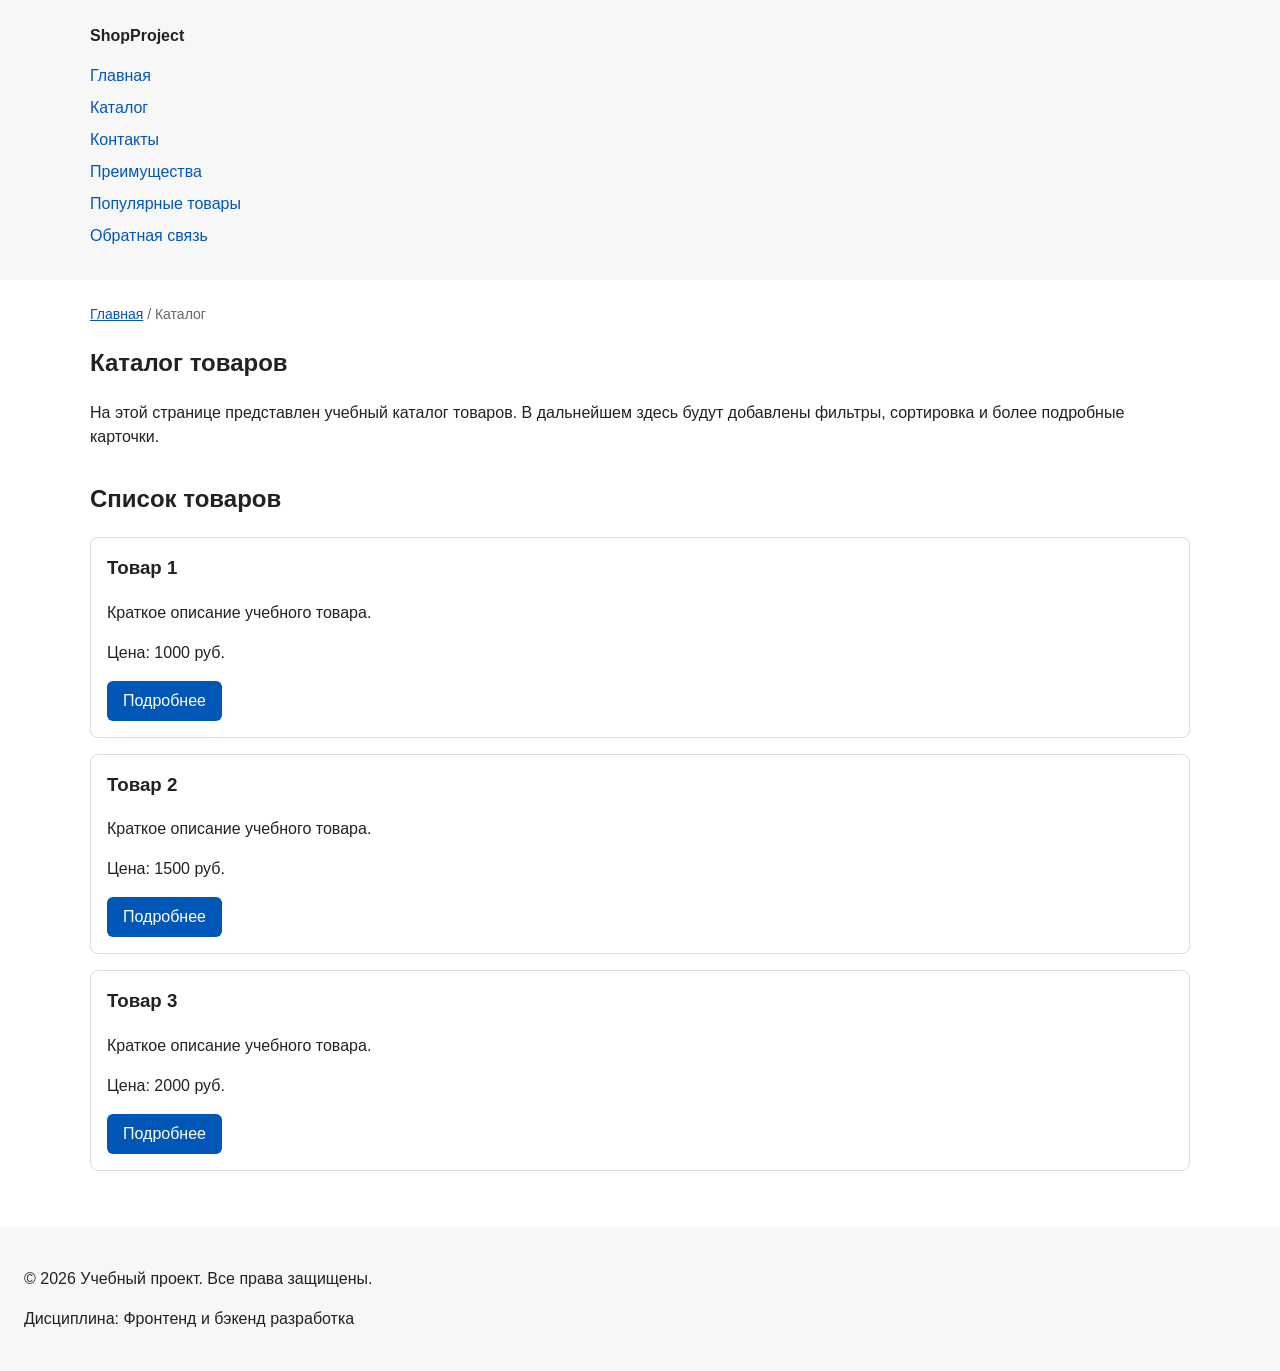
==== catalog.html @ 55f5a35a "feat: add multi-page structure navigation and anchors" ====
<!DOCTYPE html>
<html lang="ru">
<head>
    <meta charset="UTF-8">
    <meta name="viewport" content="width=device-width, initial-scale=1.0">
    <meta name="description" content="Каталог товаров учебного интернет-магазина.">
    <title>Каталог товаров – Учебный интернет-магазин</title>
    <link rel="stylesheet" href="css/style.css">

    <meta property="og:type" content="website">
    <meta property="og:title" content="Учебный интернет-магазин">
    <meta property="og:description" content="Учебный frontend-проект интернет-магазина.">
    <meta property="og:image" content="https://golik-mk-7.github.io/kr1-html-css-shop/images/preview.jpg">
</head>
<body>

    <header>
        <div class="site-header">
            <a class="site-logo" href="index.html">ShopProject</a>
            <nav class="site-nav" aria-label="Основная навигация">
                <ul class="site-nav__list">
                    <li><a href="index.html">Главная</a></li>
                    <li><a href="catalog.html">Каталог</a></li>
                    <li><a href="contacts.html">Контакты</a></li>
                    <li><a href="index.html#advantages">Преимущества</a></li>
                    <li><a href="index.html#popular">Популярные товары</a></li>
                    <li><a href="index.html#contacts">Обратная связь</a></li>
                </ul>
            </nav>
        </div>
    </header>

    <main>

        <nav class="breadcrumbs" aria-label="Хлебные крошки">
            <a href="index.html">Главная</a>
            <span>Каталог</span>
        </nav>

        <section class="section">
            <h1>Каталог товаров</h1>
            <p>
                На этой странице представлен учебный каталог товаров.
                В дальнейшем здесь будут добавлены фильтры, сортировка и более подробные карточки.
            </p>
        </section>

        <section class="section">
            <h2>Список товаров</h2>

            <article class="product-card">
                <h3>Товар 1</h3>
                <p>Краткое описание учебного товара.</p>
                <p>Цена: 1000 руб.</p>
                <a class="button" href="index.html#popular">Подробнее</a>
            </article>

            <article class="product-card">
                <h3>Товар 2</h3>
                <p>Краткое описание учебного товара.</p>
                <p>Цена: 1500 руб.</p>
                <a class="button" href="index.html#popular">Подробнее</a>
            </article>

            <article class="product-card">
                <h3>Товар 3</h3>
                <p>Краткое описание учебного товара.</p>
                <p>Цена: 2000 руб.</p>
                <a class="button" href="index.html#popular">Подробнее</a>
            </article>
        </section>

    </main>

    <footer>
        <p>&copy; 2026 Учебный проект. Все права защищены.</p>
        <p>Дисциплина: Фронтенд и бэкенд разработка</p>
    </footer>

</body>
</html>
---- css/style.css ----
/* ===================================
   1. Переменные проекта
   =================================== */

:root {
    /* Основные цвета проекта */
    --color-bg: #ffffff;
    --color-text: #222222;
    --color-muted: #666666;
    --color-primary: #0057b8;
    --color-primary-dark: #003f86;
    --color-border: #dddddd;
    --color-surface: #f7f7f7;
    --color-surface-accent: #eef5ff;
    --color-danger: #b00020;
    --color-success: #168a2f;
    --color-success-bg: #eefaf0;
    --color-white: #ffffff;

    /* Отступы */
    --space-xs: 4px;
    --space-sm: 8px;
    --space-md: 16px;
    --space-lg: 24px;
    --space-xl: 32px;

    /* Скругления */
    --radius-sm: 6px;
    --radius-md: 8px;
    --radius-lg: 12px;

    /* Размеры */
    --container-width: 1100px;
}

/* ===================================
   2. Базовые стили
   =================================== */

* {
    box-sizing: border-box;
}

body {
    margin: 0;
    font-family: Arial, sans-serif;
    line-height: 1.5;
    color: var(--color-text);
    background-color: var(--color-bg);
}

header,
main,
footer {
    padding: var(--space-lg);
}

header {
    background-color: var(--color-surface);
}

footer {
    background-color: var(--color-surface);
}

/* ===================================
   3. Общие элементы интерфейса
   =================================== */

a {
    color: var(--color-primary);
}

a:hover {
    color: var(--color-primary-dark);
}

a:focus-visible {
    outline: 2px solid var(--color-primary);
    outline-offset: 3px;
}

.button {
    display: inline-block;
    padding: var(--space-sm) var(--space-md);
    color: var(--color-white);
    background-color: var(--color-primary);
    text-decoration: none;
    border: none;
    border-radius: var(--radius-sm);
    cursor: pointer;
}

.button:hover {
    background-color: var(--color-primary-dark);
}

.button:focus-visible {
    outline: 2px solid var(--color-primary);
    outline-offset: 3px;
}

.button:disabled {
    opacity: 0.6;
    cursor: not-allowed;
}

/* ===================================
   4. Компоненты страницы
   =================================== */

.site-header {
    max-width: var(--container-width);
    margin: 0 auto;
}

.site-logo {
    font-weight: bold;
    text-decoration: none;
    color: var(--color-text);
}

.site-nav__list {
    padding: 0;
    margin: var(--space-md) 0 0;
    list-style: none;
}

.site-nav__list li {
    margin-bottom: var(--space-sm);
}

.site-nav__list a {
    color: var(--color-primary);
    text-decoration: none;
}

.site-nav__list a:hover {
    text-decoration: underline;
}

.hero {
    max-width: var(--container-width);
    margin: 0 auto var(--space-xl);
    padding: var(--space-xl) var(--space-lg);
    background-color: var(--color-surface-accent);
    border-radius: var(--radius-lg);
}

.section {
    max-width: var(--container-width);
    margin: 0 auto var(--space-xl);
}

.section h2 {
    margin-top: 0;
}

.product-card {
    margin-bottom: var(--space-md);
    padding: var(--space-md);
    border: 1px solid var(--color-border);
    border-radius: var(--radius-md);
    background-color: var(--color-bg);
}

.product-card:hover {
    border-color: var(--color-primary);
}

.product-card h3 {
    margin-top: 0;
}

.aside-info {
    max-width: var(--container-width);
    margin: 0 auto var(--space-xl);
    padding: var(--space-md);
    border-left: 4px solid var(--color-primary);
    background-color: var(--color-surface);
}

/* ===================================
   5. Форма и модальное окно
   =================================== */

.order-dialog {
    width: min(100% - 32px, 560px);
    padding: var(--space-lg);
    border: none;
    border-radius: var(--radius-lg);
}

.order-dialog::backdrop {
    background-color: rgba(0, 0, 0, 0.5);
}

.form-field {
    margin-bottom: var(--space-md);
}

.form-field label {
    display: block;
    margin-bottom: var(--space-xs);
}

.form-field input,
.form-field select,
.form-field textarea {
    width: 100%;
    padding: 10px 12px;
    border: 1px solid var(--color-border);
    border-radius: var(--radius-sm);
    font: inherit;
}

.form-field input[type="checkbox"] {
    width: auto;
}

.form-field small {
    display: block;
    margin-top: var(--space-xs);
    color: var(--color-muted);
}

.form-field input:hover,
.form-field select:hover,
.form-field textarea:hover {
    border-color: var(--color-primary);
}

.form-field input:focus-visible,
.form-field select:focus-visible,
.form-field textarea:focus-visible,
.form-actions button:focus-visible {
    outline: 2px solid var(--color-primary);
    outline-offset: 3px;
}

[aria-invalid="true"] {
    border-color: var(--color-danger);
}

.form-actions {
    display: flex;
    gap: var(--space-md);
    margin-top: var(--space-lg);
}

.success-message {
    max-width: var(--container-width);
    margin: var(--space-lg) auto;
    padding: var(--space-md);
    border-left: 4px solid var(--color-success);
    background-color: var(--color-success-bg);
}

.breadcrumbs {
    max-width: var(--container-width);
    margin: 0 auto var(--space-md);
    font-size: 14px;
    color: var(--color-muted);
}

.breadcrumbs a {
    color: var(--color-primary);
}

.breadcrumbs span::before {
    content: " / ";
    color: var(--color-muted);
}

html {
    scroll-behavior: smooth;
}

:target {
    outline: 2px dashed var(--color-primary);
    outline-offset: 4px;
}
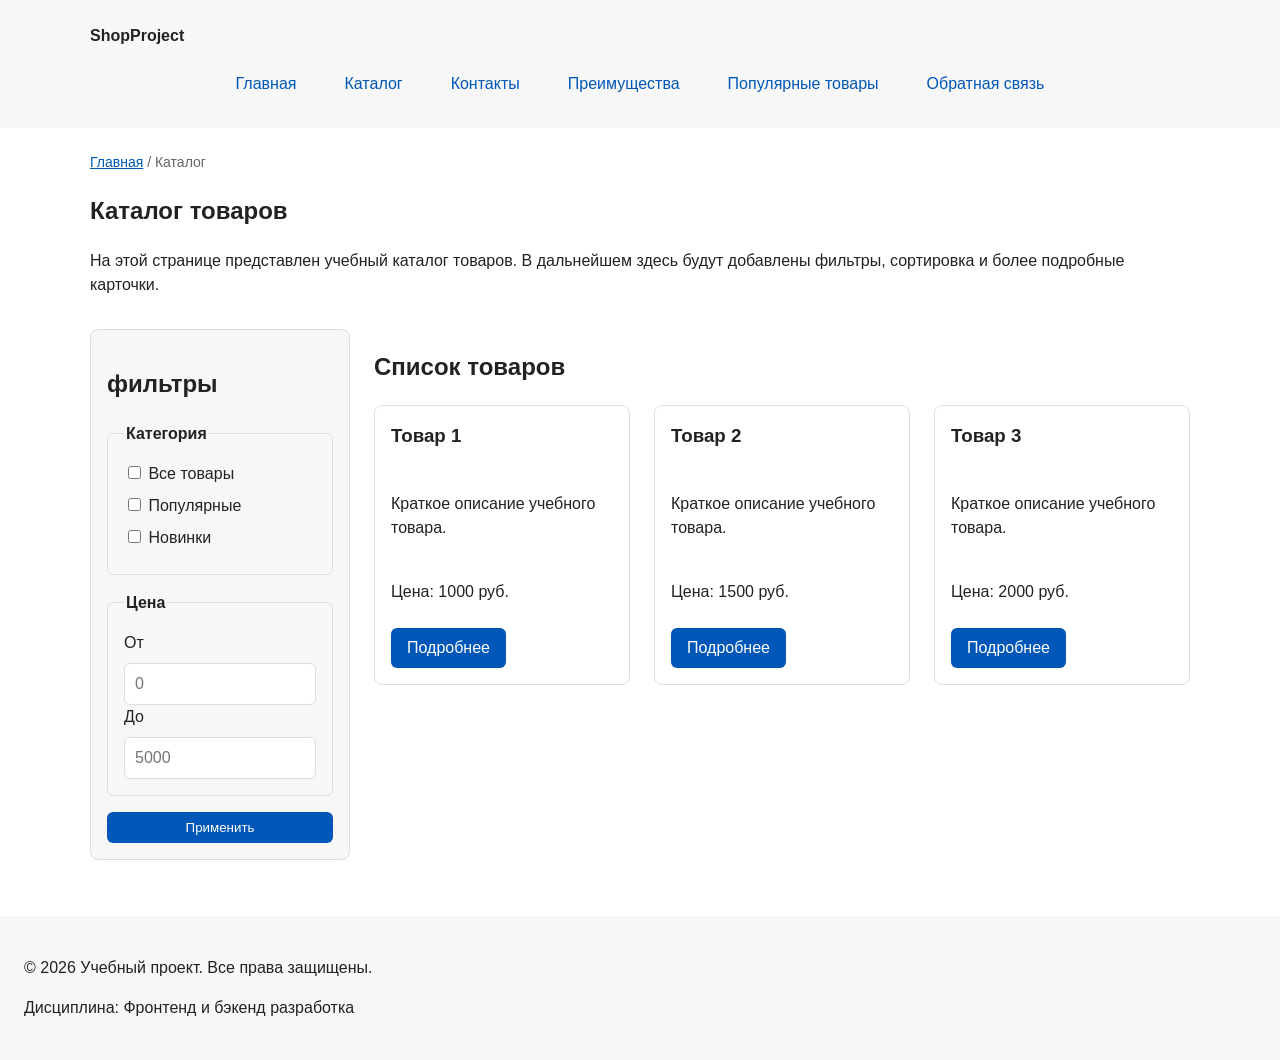
==== commit 57a64802: "feat: add flex navigation and grid catalog layout" ====
--- a/catalog.html
+++ b/catalog.html
@@ -45,29 +45,76 @@
             </p>
         </section>
 
-        <section class="section">
-            <h2>Список товаров</h2>
+        <section class="catalog-layout">
 
-            <article class="product-card">
-                <h3>Товар 1</h3>
-                <p>Краткое описание учебного товара.</p>
-                <p>Цена: 1000 руб.</p>
-                <a class="button" href="index.html#popular">Подробнее</a>
-            </article>
+            <aside class="catalog-filters">
+                <h2>фильтры</h2>
 
-            <article class="product-card">
-                <h3>Товар 2</h3>
-                <p>Краткое описание учебного товара.</p>
-                <p>Цена: 1500 руб.</p>
-                <a class="button" href="index.html#popular">Подробнее</a>
-            </article>
+                <form class="filters-form" action="#" method="get">
 
-            <article class="product-card">
-                <h3>Товар 3</h3>
-                <p>Краткое описание учебного товара.</p>
-                <p>Цена: 2000 руб.</p>
-                <a class="button" href="index.html#popular">Подробнее</a>
-            </article>
+                    <fieldset>
+                        <legend>Категория</legend>
+
+                        <label>
+                            <input type="checkbox" name="category" value="all">
+                            Все товары
+                        </label>
+
+                        <label>
+                            <input type="checkbox" name="category" value="popular">
+                            Популярные
+                        </label>
+
+                        <label>
+                            <input type="checkbox" name="category" value="new">
+                            Новинки
+                        </label>
+                    </fieldset>
+
+                    <fieldset>
+                        <legend>Цена</legend>
+
+                        <label for="price-from">От</label>
+                        <input id="price-from" name="price-from" type="number" min="0" placeholder="0">
+
+                        <label for="price-to">До</label>
+                        <input id="price-to" name="price-to" type="number" min="0" placeholder="5000">
+                    </fieldset>
+
+                    <button class="button" type="submit">Применить</button>
+
+                </form>
+            </aside>
+
+            <section class="catalog-products">
+                <h2>Список товаров</h2>
+
+                <div class="products-grid">
+
+                    <article class="product-card">
+                        <h3>Товар 1</h3>
+                        <p>Краткое описание учебного товара.</p>
+                        <p>Цена: 1000 руб.</p>
+                        <a class="button" href="index.html#popular">Подробнее</a>
+                    </article>
+
+                    <article class="product-card">
+                        <h3>Товар 2</h3>
+                        <p>Краткое описание учебного товара.</p>
+                        <p>Цена: 1500 руб.</p>
+                        <a class="button" href="index.html#popular">Подробнее</a>
+                    </article>
+
+                    <article class="product-card">
+                        <h3>Товар 3</h3>
+                        <p>Краткое описание учебного товара.</p>
+                        <p>Цена: 2000 руб.</p>
+                        <a class="button" href="index.html#popular">Подробнее</a>
+                    </article>
+
+                </div>
+            </section>
+
         </section>
 
     </main>
--- a/css/style.css
+++ b/css/style.css
@@ -121,22 +121,27 @@
 }
 
 .site-nav__list {
+    display: flex;
+    flex-wrap: wrap;
+    justify-content: center;
+    align-items: center;
+    gap: var(--space-md);
     padding: 0;
     margin: var(--space-md) 0 0;
     list-style: none;
 }
 
-.site-nav__list li {
-    margin-bottom: var(--space-sm);
-}
-
 .site-nav__list a {
+    display: inline-block;
+    padding: var(--space-sm) var(--space-md);
     color: var(--color-primary);
     text-decoration: none;
+    border-radius: var(--radius-sm);
 }
 
 .site-nav__list a:hover {
-    text-decoration: underline;
+    color: var(--color-white);
+    background-color: var(--color-primary);
 }
 
 .hero {
@@ -156,8 +161,17 @@
     margin-top: 0;
 }
 
+.products-grid {
+    display: grid;
+    grid-template-columns: repeat(3, 1fr);
+    gap: var(--space-lg);
+}
+
 .product-card {
-    margin-bottom: var(--space-md);
+    display: flex;
+    flex-direction: column;
+    gap: var(--space-sm);
+    margin-bottom: 0;
     padding: var(--space-md);
     border: 1px solid var(--color-border);
     border-radius: var(--radius-md);
@@ -170,6 +184,11 @@
 
 .product-card h3 {
     margin-top: 0;
+}
+
+.product-card .button {
+    margin-top: auto;
+    align-self: flex-start;
 }
 
 .aside-info {
@@ -256,6 +275,8 @@
     background-color: var(--color-success-bg);
 }
 
+/* Хлебные крошки */
+
 .breadcrumbs {
     max-width: var(--container-width);
     margin: 0 auto var(--space-md);
@@ -272,6 +293,8 @@
     color: var(--color-muted);
 }
 
+/* Плавная прокрутка и подсветка якорей */
+
 html {
     scroll-behavior: smooth;
 }
@@ -279,4 +302,60 @@
 :target {
     outline: 2px dashed var(--color-primary);
     outline-offset: 4px;
+}
+
+/* ===================================
+   6. Каталог: фильтры + товары
+   =================================== */
+
+.catalog-layout {
+    max-width: var(--container-width);
+    margin: 0 auto var(--space-xl);
+    display: grid;
+    grid-template-columns: 260px 1fr;
+    grid-template-areas: "filters products";
+    gap: var(--space-lg);
+}
+
+.catalog-filters {
+    grid-area: filters;
+    padding: var(--space-md);
+    border: 1px solid var(--color-border);
+    border-radius: var(--radius-md);
+    background-color: var(--color-surface);
+}
+
+.catalog-products {
+    grid-area: products;
+}
+
+/* Форма фильтров */
+
+.filters-form {
+    display: grid;
+    gap: var(--space-md);
+}
+
+.filters-form fieldset {
+    margin: 0;
+    padding: var(--space-md);
+    border: 1px solid var(--color-border);
+    border-radius: var(--radius-sm);
+}
+
+.filters-form legend {
+    font-weight: 700;
+}
+
+.filters-form label {
+    display: block;
+    margin-bottom: var(--space-sm);
+}
+
+.filters-form input[type="number"] {
+    width: 100%;
+    padding: 8px 10px;
+    border: 1px solid var(--color-border);
+    border-radius: var(--radius-sm);
+    font: inherit;
 }
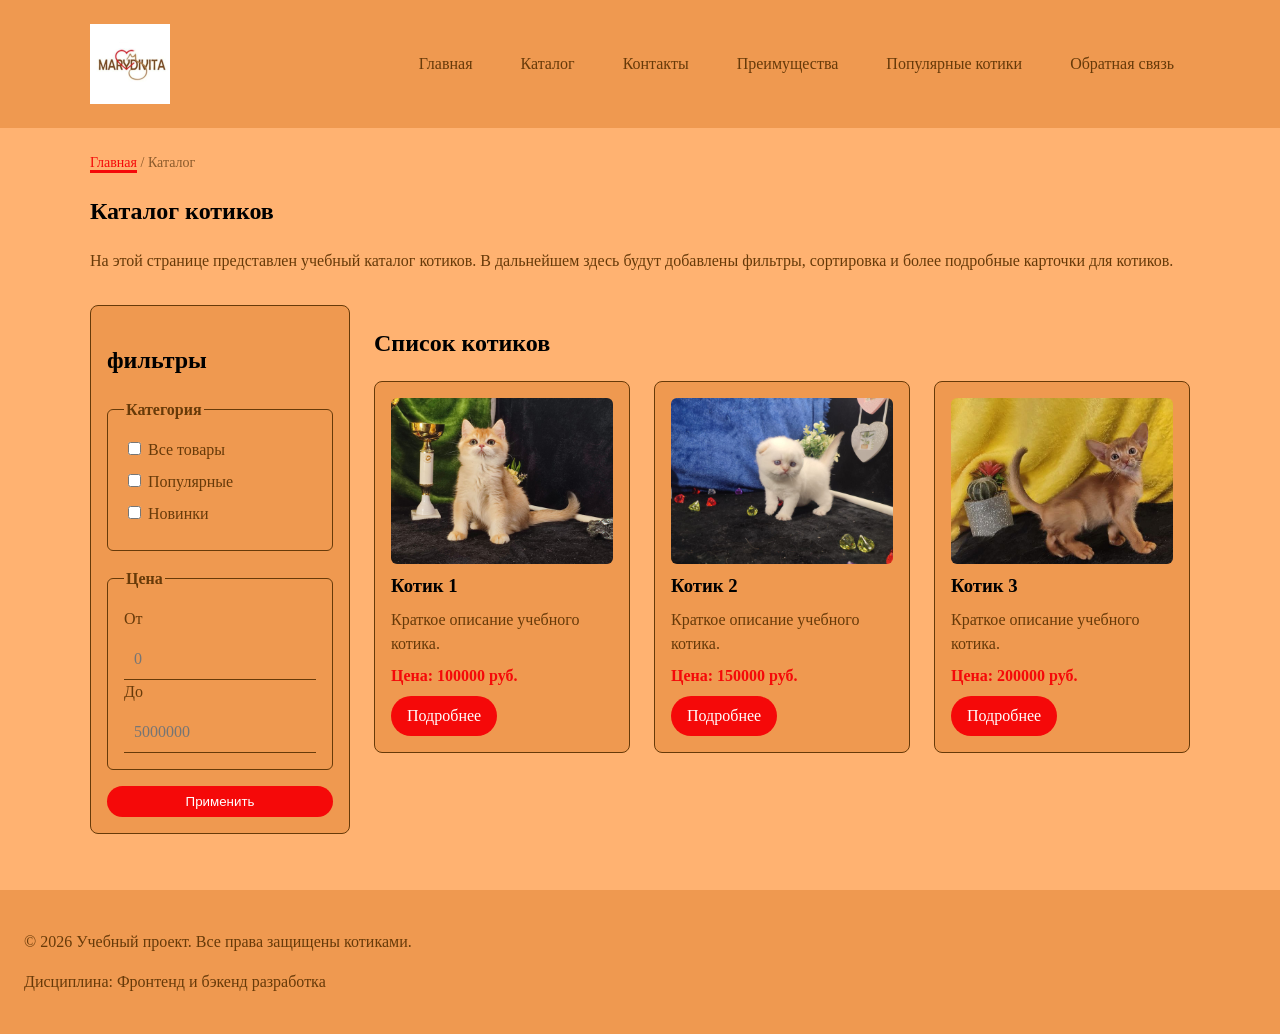
==== commit 05881823: "style: apply Marydivita theme with logo and product images" ====
--- a/catalog.html
+++ b/catalog.html
@@ -4,26 +4,28 @@
     <meta charset="UTF-8">
     <meta name="viewport" content="width=device-width, initial-scale=1.0">
     <meta name="description" content="Каталог товаров учебного интернет-магазина.">
-    <title>Каталог товаров – Учебный интернет-магазин</title>
+    <title>Каталог товаров – Учебный интернет-магазин моего питомника</title>
     <link rel="stylesheet" href="css/style.css">
 
     <meta property="og:type" content="website">
-    <meta property="og:title" content="Учебный интернет-магазин">
-    <meta property="og:description" content="Учебный frontend-проект интернет-магазина.">
+    <meta property="og:title" content="Учебный интернет-магазин моего питомника">
+    <meta property="og:description" content="Учебный frontend-проект интернет-магазина по моему питомнику.">
     <meta property="og:image" content="https://golik-mk-7.github.io/kr1-html-css-shop/images/preview.jpg">
 </head>
 <body>
 
     <header>
         <div class="site-header">
-            <a class="site-logo" href="index.html">ShopProject</a>
+            <a class="site-logo" href="index.html">
+                <img src="images/logo.jpg" alt="ShopProject" class="site-logo__img">
+            </a>
             <nav class="site-nav" aria-label="Основная навигация">
                 <ul class="site-nav__list">
                     <li><a href="index.html">Главная</a></li>
                     <li><a href="catalog.html">Каталог</a></li>
                     <li><a href="contacts.html">Контакты</a></li>
                     <li><a href="index.html#advantages">Преимущества</a></li>
-                    <li><a href="index.html#popular">Популярные товары</a></li>
+                    <li><a href="index.html#popular">Популярные котики</a></li>
                     <li><a href="index.html#contacts">Обратная связь</a></li>
                 </ul>
             </nav>
@@ -38,10 +40,10 @@
         </nav>
 
         <section class="section">
-            <h1>Каталог товаров</h1>
+            <h1>Каталог котиков</h1>
             <p>
-                На этой странице представлен учебный каталог товаров.
-                В дальнейшем здесь будут добавлены фильтры, сортировка и более подробные карточки.
+                На этой странице представлен учебный каталог котиков.
+                В дальнейшем здесь будут добавлены фильтры, сортировка и более подробные карточки для котиков.
             </p>
         </section>
 
@@ -78,7 +80,7 @@
                         <input id="price-from" name="price-from" type="number" min="0" placeholder="0">
 
                         <label for="price-to">До</label>
-                        <input id="price-to" name="price-to" type="number" min="0" placeholder="5000">
+                        <input id="price-to" name="price-to" type="number" min="0" placeholder="5000000">
                     </fieldset>
 
                     <button class="button" type="submit">Применить</button>
@@ -87,28 +89,31 @@
             </aside>
 
             <section class="catalog-products">
-                <h2>Список товаров</h2>
+                <h2>Список котиков</h2>
 
                 <div class="products-grid">
 
                     <article class="product-card">
-                        <h3>Товар 1</h3>
-                        <p>Краткое описание учебного товара.</p>
-                        <p>Цена: 1000 руб.</p>
+                        <img class="product-card__image" src="images/cat-1.jpg" alt="Товар 1">
+                        <h3>Котик 1</h3>
+                        <p>Краткое описание учебного котика.</p>
+                        <p class="product-card__price">Цена: 100000 руб.</p>
                         <a class="button" href="index.html#popular">Подробнее</a>
                     </article>
 
                     <article class="product-card">
-                        <h3>Товар 2</h3>
-                        <p>Краткое описание учебного товара.</p>
-                        <p>Цена: 1500 руб.</p>
+                        <img class="product-card__image" src="images/cat-2.jpg" alt="Товар 2">
+                        <h3>Котик 2</h3>
+                        <p>Краткое описание учебного котика.</p>
+                        <p class="product-card__price">Цена: 150000 руб.</p>
                         <a class="button" href="index.html#popular">Подробнее</a>
                     </article>
 
                     <article class="product-card">
-                        <h3>Товар 3</h3>
-                        <p>Краткое описание учебного товара.</p>
-                        <p>Цена: 2000 руб.</p>
+                        <img class="product-card__image" src="images/cat-3.jpg" alt="Товар 3">
+                        <h3>Котик 3</h3>
+                        <p>Краткое описание учебного котика.</p>
+                        <p class="product-card__price">Цена: 200000 руб.</p>
                         <a class="button" href="index.html#popular">Подробнее</a>
                     </article>
 
@@ -120,7 +125,7 @@
     </main>
 
     <footer>
-        <p>&copy; 2026 Учебный проект. Все права защищены.</p>
+        <p>&copy; 2026 Учебный проект. Все права защищены котиками.</p>
         <p>Дисциплина: Фронтенд и бэкенд разработка</p>
     </footer>
 
--- a/css/style.css
+++ b/css/style.css
@@ -3,15 +3,17 @@
    =================================== */
 
 :root {
-    /* Основные цвета проекта */
-    --color-bg: #ffffff;
-    --color-text: #222222;
-    --color-muted: #666666;
-    --color-primary: #0057b8;
-    --color-primary-dark: #003f86;
-    --color-border: #dddddd;
-    --color-surface: #f7f7f7;
-    --color-surface-accent: #eef5ff;
+    /* Цвета из макета Marydivita */
+    --color-bg: #ffb271;
+    --color-text: #673a09;
+    --color-heading: #000000;
+    --color-primary: #f50909;
+    --color-primary-dark: #c40707;
+    --color-muted: #8a5a2b;
+    --color-border: #673a09;
+    --color-surface: #ef9950;
+    --color-surface-accent: #ffd0a0;
+    --color-card: #ef9950;
     --color-danger: #b00020;
     --color-success: #168a2f;
     --color-success-bg: #eefaf0;
@@ -43,10 +45,16 @@
 
 body {
     margin: 0;
-    font-family: Arial, sans-serif;
+    font-family: Georgia, "Times New Roman", serif;
     line-height: 1.5;
     color: var(--color-text);
     background-color: var(--color-bg);
+}
+
+h1,
+h2,
+h3 {
+    color: var(--color-heading);
 }
 
 header,
@@ -69,6 +77,9 @@
 
 a {
     color: var(--color-primary);
+    text-decoration: underline;
+    text-decoration-thickness: 3px;
+    text-underline-offset: 3px;
 }
 
 a:hover {
@@ -87,7 +98,7 @@
     background-color: var(--color-primary);
     text-decoration: none;
     border: none;
-    border-radius: var(--radius-sm);
+    border-radius: 999px;
     cursor: pointer;
 }
 
@@ -112,12 +123,22 @@
 .site-header {
     max-width: var(--container-width);
     margin: 0 auto;
+    display: flex;
+    align-items: center;
+    justify-content: space-between;
+    gap: var(--space-lg);
+    flex-wrap: wrap;
 }
 
 .site-logo {
-    font-weight: bold;
-    text-decoration: none;
-    color: var(--color-text);
+    display: inline-flex;
+    align-items: center;
+}
+
+.site-logo__img {
+    display: block;
+    height: 80px;
+    widtht: 80px;
 }
 
 .site-nav__list {
@@ -127,21 +148,23 @@
     align-items: center;
     gap: var(--space-md);
     padding: 0;
-    margin: var(--space-md) 0 0;
+    margin: 0;
     list-style: none;
 }
 
 .site-nav__list a {
     display: inline-block;
     padding: var(--space-sm) var(--space-md);
-    color: var(--color-primary);
+    color: var(--color-text);
     text-decoration: none;
     border-radius: var(--radius-sm);
 }
 
 .site-nav__list a:hover {
-    color: var(--color-white);
-    background-color: var(--color-primary);
+    color: var(--color-primary);
+    background-color: transparent;
+    text-decoration: underline;
+    text-decoration-thickness: 3px;
 }
 
 .hero {
@@ -173,17 +196,31 @@
     gap: var(--space-sm);
     margin-bottom: 0;
     padding: var(--space-md);
-    border: 1px solid var(--color-border);
+    border: 1px solid var(--color-text);
     border-radius: var(--radius-md);
-    background-color: var(--color-bg);
-}
-
-.product-card:hover {
-    border-color: var(--color-primary);
+    background-color: var(--color-card);
+}
+
+.product-card__image {
+    display: block;
+    width: 100%;
+    aspect-ratio: 4 / 3;
+    object-fit: cover;
+    border-radius: var(--radius-sm);
 }
 
 .product-card h3 {
     margin-top: 0;
+    margin-bottom: 0;
+}
+
+.product-card p {
+    margin: 0;
+}
+
+.product-card__price {
+    color: var(--color-primary);
+    font-weight: 700;
 }
 
 .product-card .button {
@@ -208,6 +245,8 @@
     padding: var(--space-lg);
     border: none;
     border-radius: var(--radius-lg);
+    background-color: var(--color-surface-accent);
+    color: var(--color-text);
 }
 
 .order-dialog::backdrop {
@@ -228,8 +267,11 @@
 .form-field textarea {
     width: 100%;
     padding: 10px 12px;
-    border: 1px solid var(--color-border);
-    border-radius: var(--radius-sm);
+    border: none;
+    border-bottom: 1px solid var(--color-text);
+    border-radius: 0;
+    background: transparent;
+    color: var(--color-text);
     font: inherit;
 }
 
@@ -246,7 +288,7 @@
 .form-field input:hover,
 .form-field select:hover,
 .form-field textarea:hover {
-    border-color: var(--color-primary);
+    border-bottom-color: var(--color-primary);
 }
 
 .form-field input:focus-visible,
@@ -320,7 +362,7 @@
 .catalog-filters {
     grid-area: filters;
     padding: var(--space-md);
-    border: 1px solid var(--color-border);
+    border: 1px solid var(--color-text);
     border-radius: var(--radius-md);
     background-color: var(--color-surface);
 }
@@ -339,7 +381,7 @@
 .filters-form fieldset {
     margin: 0;
     padding: var(--space-md);
-    border: 1px solid var(--color-border);
+    border: 1px solid var(--color-text);
     border-radius: var(--radius-sm);
 }
 
@@ -355,7 +397,10 @@
 .filters-form input[type="number"] {
     width: 100%;
     padding: 8px 10px;
-    border: 1px solid var(--color-border);
-    border-radius: var(--radius-sm);
+    border: none;
+    border-bottom: 1px solid var(--color-text);
+    border-radius: 0;
+    background: transparent;
+    color: var(--color-text);
     font: inherit;
 }
